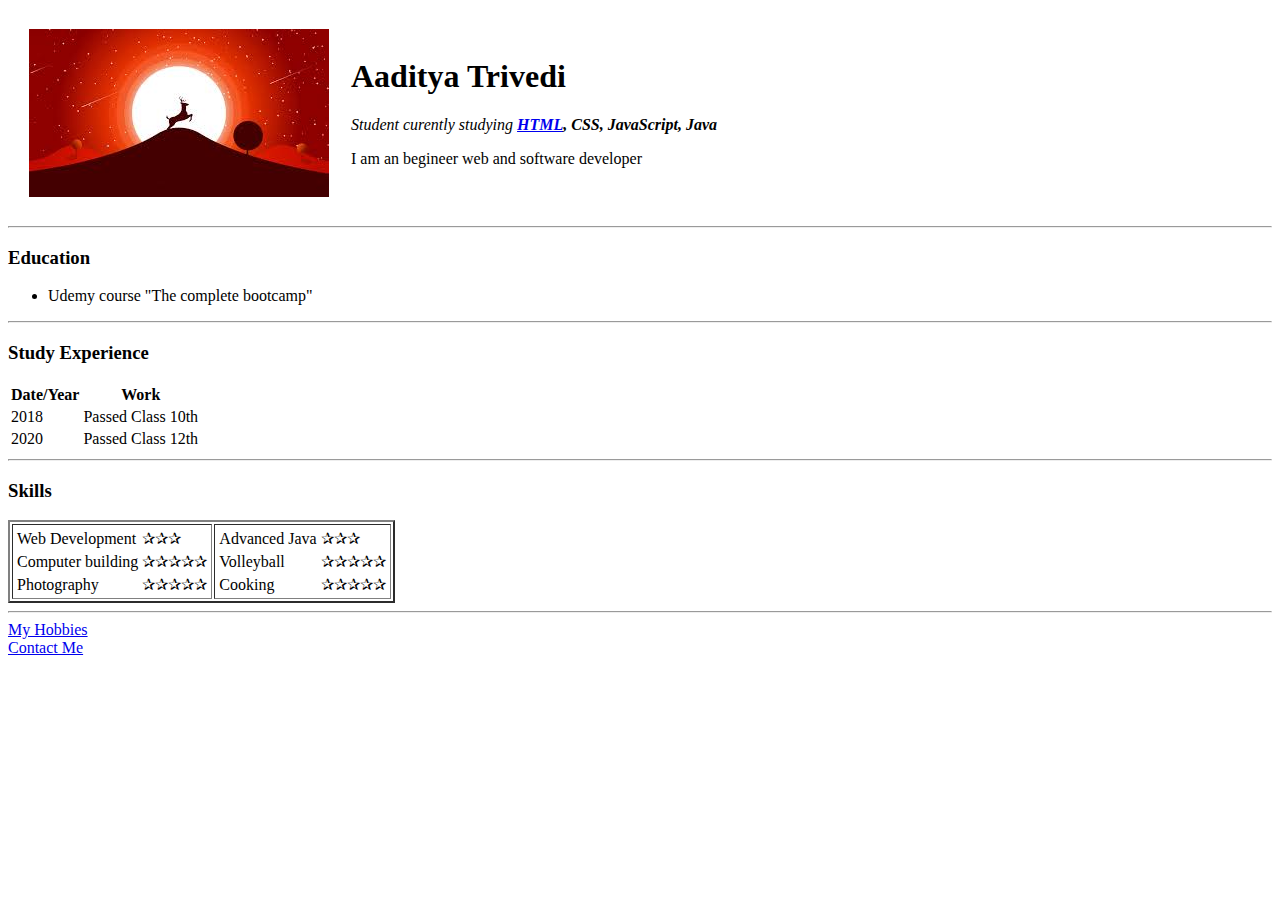
==== index.html @ 1f63ff37 "Added initial cv website files" ====
<!--DOCTYPE html-->
<html>
    <head>
        <meta charset="UTF-8">
        <title>Aaditya's Personal Site</title>
    </head>
    <body>
        <table cellspacing="20">
            <tr>
                <td><img src="[data-uri]" alt="Sunset Deer"></td>
                <td><h1>Aaditya Trivedi</h1>
                    <P><EM>Student curently studying <strong> <a href="https://en.wikipedia.org/wiki/HTML">HTML</a>, CSS, JavaScript, Java</strong></EM></P>
                    <P>I am an begineer web and software developer</P></td>
            </tr>
        </table>
        <hr>
        <h3>Education</h3>
        <ul>
            <li>Udemy course "The complete bootcamp"</li>
        </ul>
        <hr>
        <h3>Study Experience</h3>
        <table>
            <thead>
                <tr>
                    <th>Date/Year</th>
                    <th>Work</th>
                </tr>
            </thead>
            <tbody>
                <tr>
                    <td>2018</td>
                    <td>Passed Class 10th</td>
                </tr>
                <tr>
                    <td>2020</td>
                    <td>Passed Class 12th</td>
                </tr>
            </tbody>
            <tfoot>

            </tfoot>
            
        </table>
        <hr>
        <h3>Skills</h3>
        <table border="2" cellspacing="2">
            <tr>
                <td>
                    <table cellspacing="2">
                        <tr>
                            <td>Web Development</td>
                            <td> ✰✰✰</td>
                        </tr>
                        <tr>
                            <td>Computer building</td>
                            <td>✰✰✰✰✰</td>
                        </tr>
                        <tr>
                            <td>Photography</td>
                            <td>✰✰✰✰✰</td>
                        </tr>
                    </table>
                </td>
                <td>
                    <table cellspacing="2">
                        <tr>
                            <td>Advanced Java</td>
                            <td>✰✰✰</td>
                        </tr>
                        <tr>
                            <td>Volleyball</td>
                            <td>✰✰✰✰✰</td>
                        </tr>
                        <tr>
                            <td>Cooking</td>
                            <td>✰✰✰✰✰</td>
                        </tr>
                    </table>
                </td>
            </tr>
        </table>
        <hr>
        <a href="hobbies.html">My Hobbies</a> <br>
        <a href="contacts.html">Contact Me</a>
    </body>
</html>
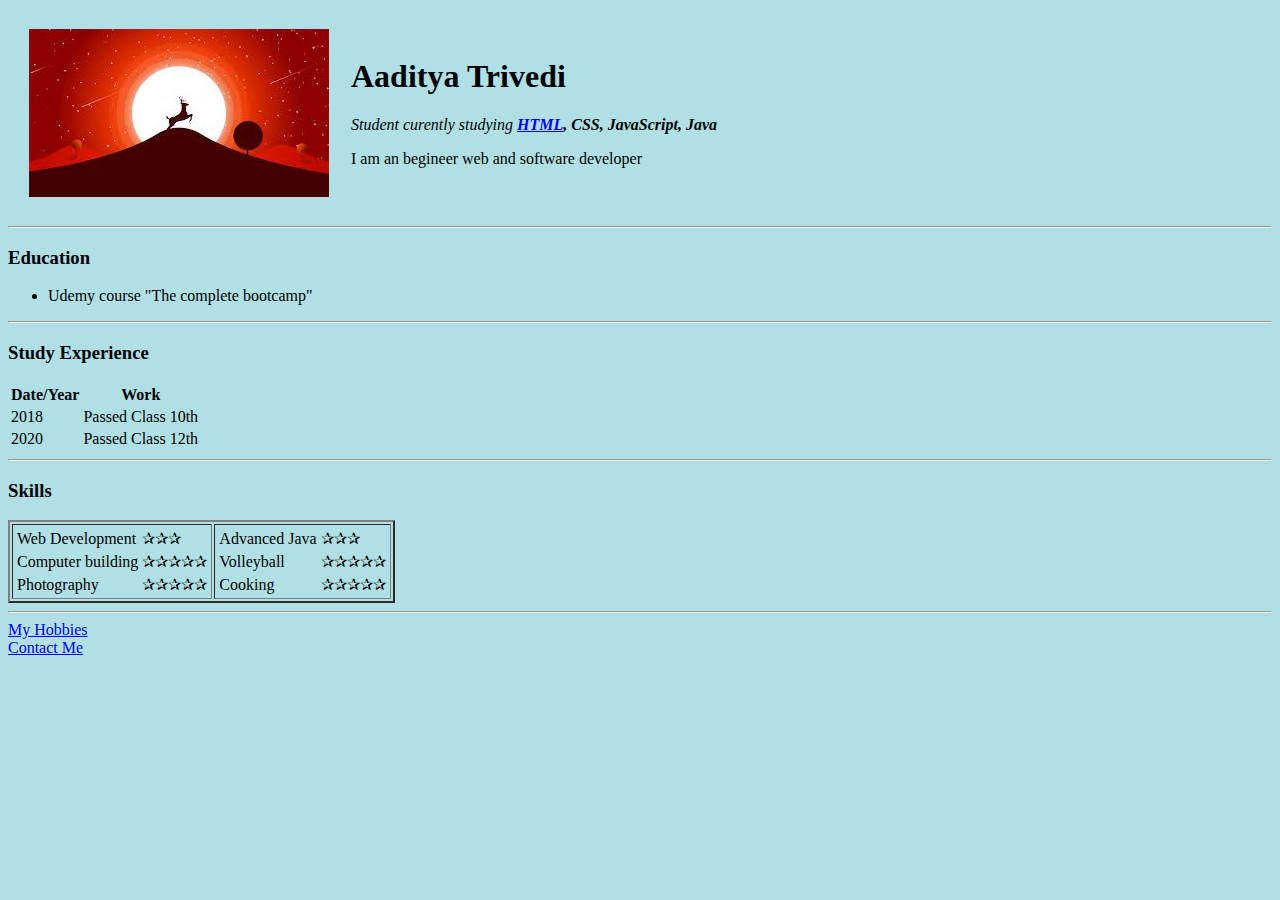
==== commit c62575dd: "Changed Background Color" ====
--- a/index.html
+++ b/index.html
@@ -4,7 +4,7 @@
         <meta charset="UTF-8">
         <title>Aaditya's Personal Site</title>
     </head>
-    <body>
+    <body style="background-color: powderblue ;">
         <table cellspacing="20">
             <tr>
                 <td><img src="[data-uri]" alt="Sunset Deer"></td>
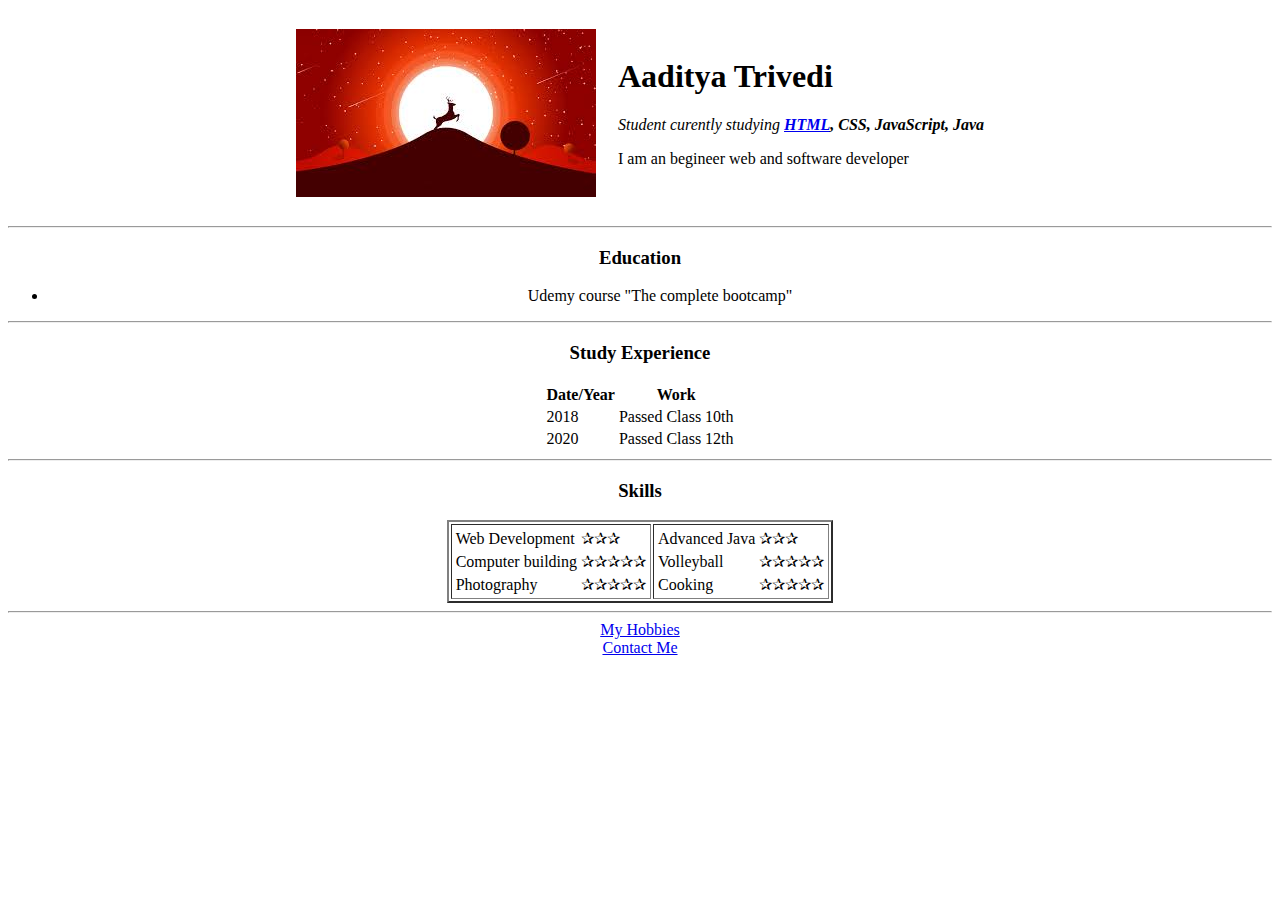
==== commit bd36b329: "Changed CSS" ====
--- a/index.html
+++ b/index.html
@@ -3,11 +3,12 @@
     <head>
         <meta charset="UTF-8">
         <title>Aaditya's Personal Site</title>
+        <link rel="stylesheet" href="css/styles.css">
     </head>
-    <body style="background-color: powderblue ;">
-        <table cellspacing="20">
+    <body>
+        <center><table cellspacing="20">
             <tr>
-                <td><img src="[data-uri]" alt="Sunset Deer"></td>
+                <td><center><img src="[data-uri]" alt="Sunset Deer"></center></td>
                 <td><h1>Aaditya Trivedi</h1>
                     <P><EM>Student curently studying <strong> <a href="https://en.wikipedia.org/wiki/HTML">HTML</a>, CSS, JavaScript, Java</strong></EM></P>
                     <P>I am an begineer web and software developer</P></td>
@@ -83,5 +84,6 @@
         <hr>
         <a href="hobbies.html">My Hobbies</a> <br>
         <a href="contacts.html">Contact Me</a>
+    </center>
     </body>
 </html>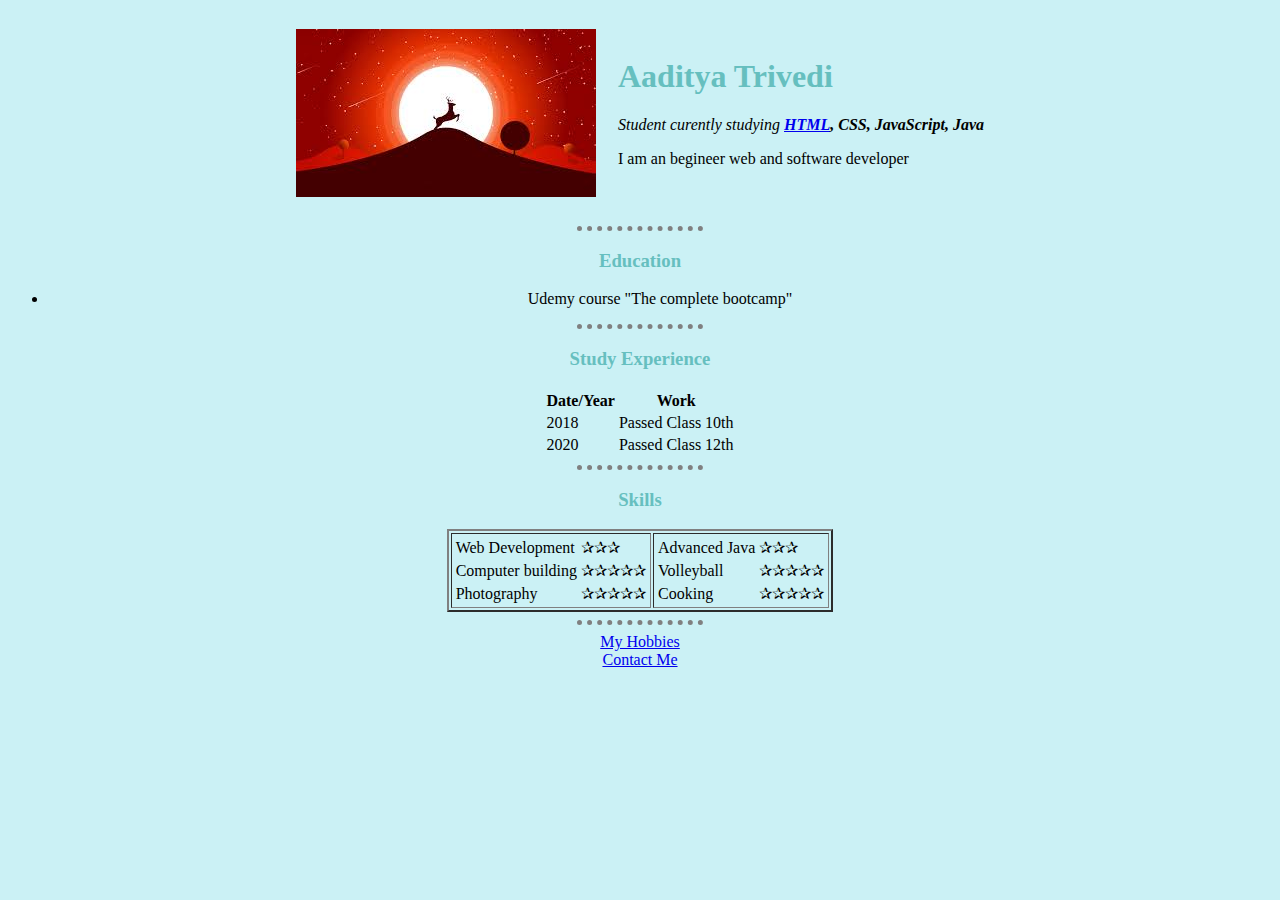
==== commit 2af316fa: "Update index.html" ====
--- a/index.html
+++ b/index.html
@@ -3,7 +3,7 @@
     <head>
         <meta charset="UTF-8">
         <title>Aaditya's Personal Site</title>
-        <link rel="stylesheet" href="css/styles.css">
+        <link rel="stylesheet" href="styles.css">
     </head>
     <body>
         <center><table cellspacing="20">
@@ -86,4 +86,4 @@
         <a href="contacts.html">Contact Me</a>
     </center>
     </body>
-</html>+</html>
--- a/styles.css
+++ b/styles.css
@@ -0,0 +1,21 @@
+body{
+    background-color: #cbf1f5 ;
+}
+
+hr {
+    background-color: #cbf1f5;
+    border-style:none;
+    border-top-style: dotted;
+    height: 0px;
+    border-width: 5px;
+    width: 10%;
+    border-color: grey;
+}
+
+h1{
+    color: #66BFBF;
+}
+
+h3{
+    color: #66BFBF;
+}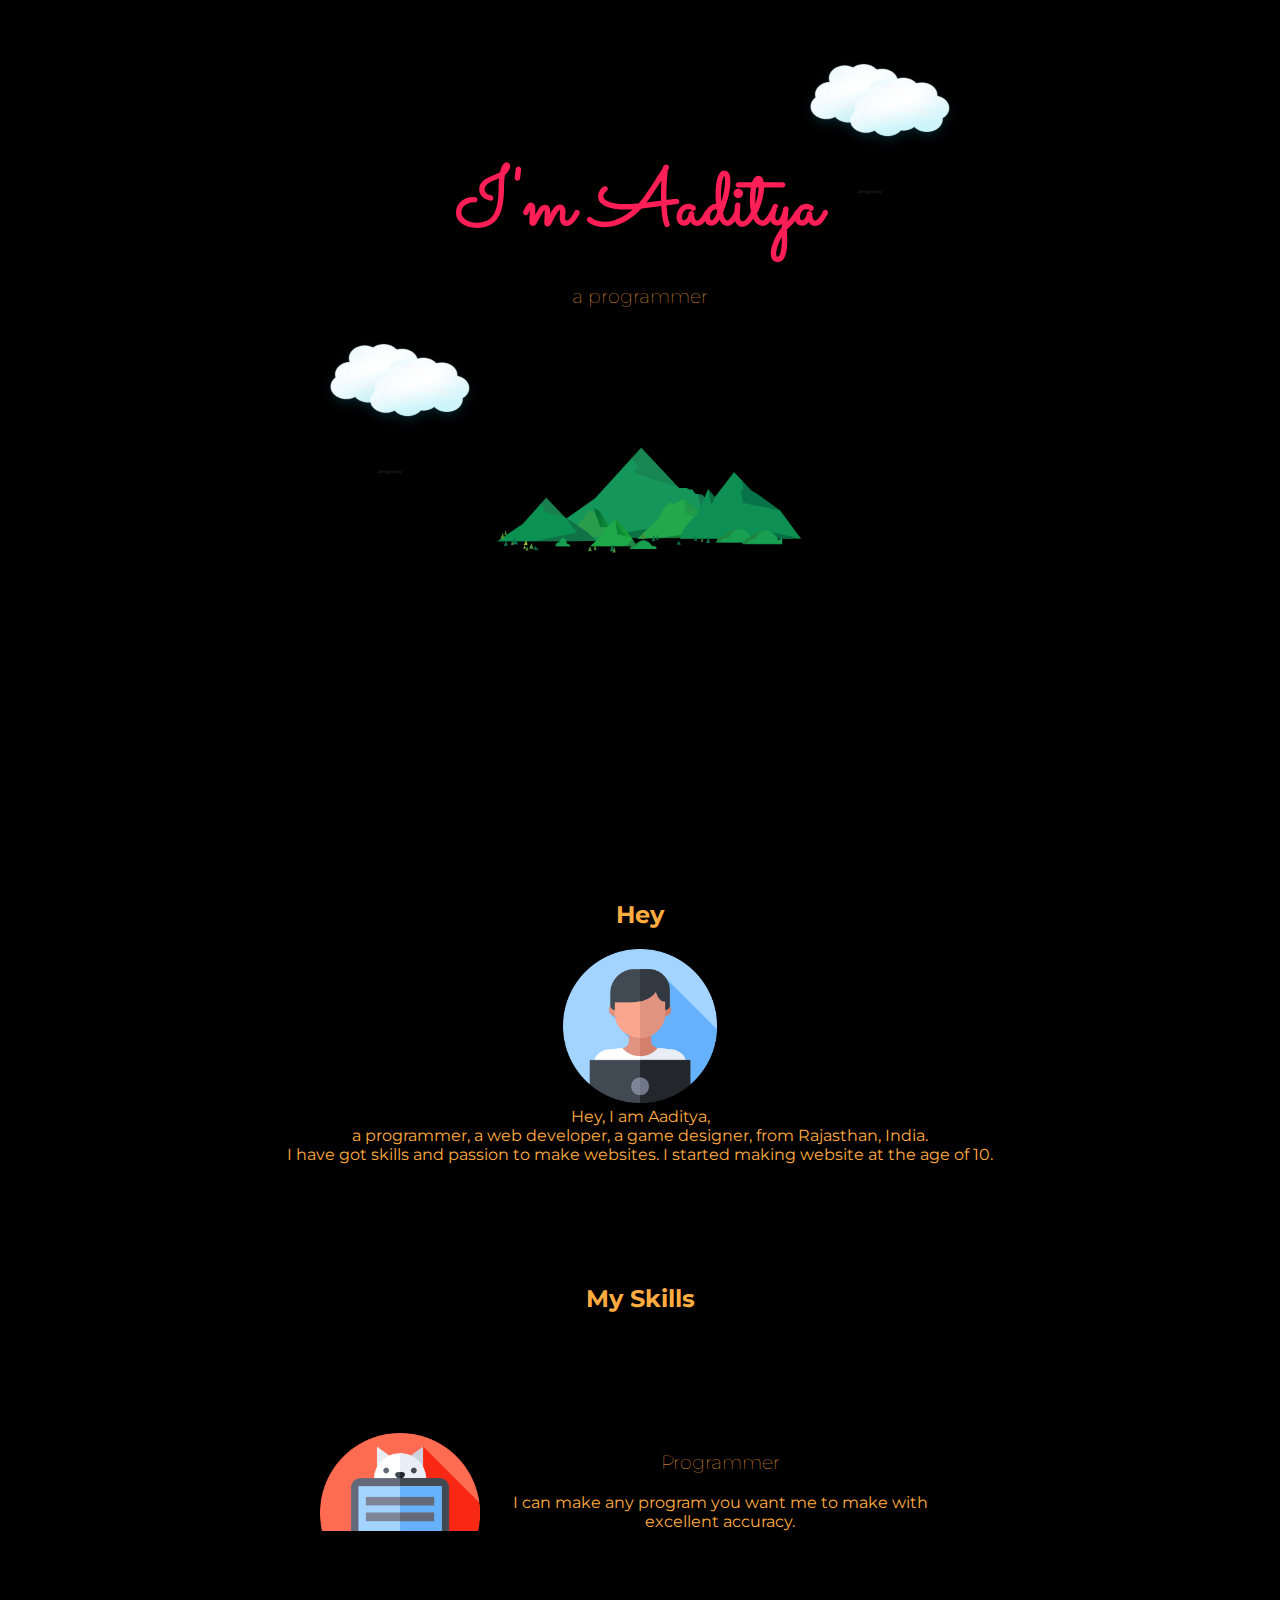
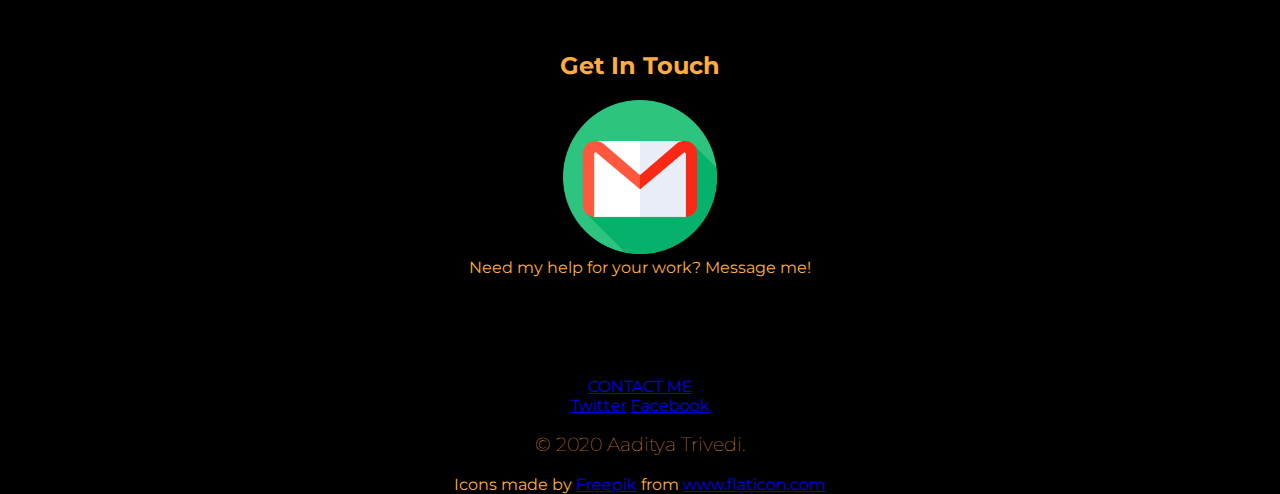
==== commit cc46b268: "Changed cv layout completely" ====
--- a/index.html
+++ b/index.html
@@ -1,89 +1,54 @@
-<!--DOCTYPE html-->
-<html>
-    <head>
-        <meta charset="UTF-8">
-        <title>Aaditya's Personal Site</title>
-        <link rel="stylesheet" href="styles.css">
-    </head>
-    <body>
-        <center><table cellspacing="20">
-            <tr>
-                <td><center><img src="[data-uri]" alt="Sunset Deer"></center></td>
-                <td><h1>Aaditya Trivedi</h1>
-                    <P><EM>Student curently studying <strong> <a href="https://en.wikipedia.org/wiki/HTML">HTML</a>, CSS, JavaScript, Java</strong></EM></P>
-                    <P>I am an begineer web and software developer</P></td>
-            </tr>
-        </table>
-        <hr>
-        <h3>Education</h3>
-        <ul>
-            <li>Udemy course "The complete bootcamp"</li>
-        </ul>
-        <hr>
-        <h3>Study Experience</h3>
-        <table>
-            <thead>
-                <tr>
-                    <th>Date/Year</th>
-                    <th>Work</th>
-                </tr>
-            </thead>
-            <tbody>
-                <tr>
-                    <td>2018</td>
-                    <td>Passed Class 10th</td>
-                </tr>
-                <tr>
-                    <td>2020</td>
-                    <td>Passed Class 12th</td>
-                </tr>
-            </tbody>
-            <tfoot>
-
-            </tfoot>
-            
-        </table>
-        <hr>
-        <h3>Skills</h3>
-        <table border="2" cellspacing="2">
-            <tr>
-                <td>
-                    <table cellspacing="2">
-                        <tr>
-                            <td>Web Development</td>
-                            <td> ✰✰✰</td>
-                        </tr>
-                        <tr>
-                            <td>Computer building</td>
-                            <td>✰✰✰✰✰</td>
-                        </tr>
-                        <tr>
-                            <td>Photography</td>
-                            <td>✰✰✰✰✰</td>
-                        </tr>
-                    </table>
-                </td>
-                <td>
-                    <table cellspacing="2">
-                        <tr>
-                            <td>Advanced Java</td>
-                            <td>✰✰✰</td>
-                        </tr>
-                        <tr>
-                            <td>Volleyball</td>
-                            <td>✰✰✰✰✰</td>
-                        </tr>
-                        <tr>
-                            <td>Cooking</td>
-                            <td>✰✰✰✰✰</td>
-                        </tr>
-                    </table>
-                </td>
-            </tr>
-        </table>
-        <hr>
-        <a href="hobbies.html">My Hobbies</a> <br>
-        <a href="contacts.html">Contact Me</a>
-    </center>
-    </body>
+<!DOCTYPE html>
+<html lang="en">
+<head>
+    <meta charset="UTF-8">
+    <title>Aaditya T</title>
+    <link rel="stylesheet" href="styles.css">
+    <link rel="icon" href="favicon.ico">
+    <link href="https://fonts.googleapis.com/css2?family=Montserrat&family=Sacramento&display=swap" rel="stylesheet">
+</head>
+<body>
+<div>
+    <img class="cloud" src="cloud.png" alt="cloud-img">
+    <h1>I'm Aaditya</h1>
+    <h3>a programmer</h3>
+    <img class="bottomcloud" src="cloud.png" alt="cloud-img">
+    <img class="mountain" src="mountains.png" alt="mountain-img">
+</div>
+<div class="middle-container">
+    <div class="profile">
+    <h2>Hey</h2>
+    <img class="photo" src="worker (1).png" alt="profile-photo">
+    <p>Hey, I am Aaditya, <br>
+    a programmer, a web developer, a game designer, from Rajasthan, India.<br>
+    I have got skills and passion to make websites. I started making website at the age of 10.</p>
+    </div>
+    <!-- TODO-
+              skills-row ko jb left float krte hai toh div me uske parts cut hot rhe hai, same with mail class
+              get in touch ko bhi thoda touchup dena hai
+              colorhunt se new color palette chose krna hai
+              button add krna hai
+              footer div add krna hai jisme copyright aayega  -->
+        <div class="skills">
+            <h2>My Skills</h2>
+            <div class="skills-row">
+                <img class="skills-heading" src="laptop.png" alt="skills-heading">
+                <h3>Programmer</h3>
+                <p>I can make any program you want me to make with excellent accuracy.</p>
+            </div>
+        </div>
+    <div class="contact-me">
+        <h2>Get In Touch</h2>
+        <img class="mail" src="gmail.png" alt="mail-me">
+        <p>Need my help for your work? Message me!</p>
+    </div>
+</div>
+<div class="bottom-container">
+    <a class="btn" href="mailto:nikita2015trivedi@gmail.com">CONTACT ME</a> <br>
+    <a class="footer-link" href="https://www.twitter.com/">Twitter</a>
+    <a class="footer-link" href="https://www.facebook.com/">Facebook</a>
+    <h3>© 2020 Aaditya Trivedi.</h3>
+    <p>Icons made by <a href="https://www.flaticon.com/authors/freepik" title="Freepik">Freepik</a> from <a href="https://www.flaticon.com/" title="Flaticon"> www.flaticon.com</a></p>
+</div>
+</body>
 </html>
--- a/styles.css
+++ b/styles.css
@@ -1,21 +1,83 @@
 body{
-    background-color: #cbf1f5 ;
+    margin: 0;
+    text-align: center;
+    font-family: 'Montserrat', sans-serif;
+    color: #ffac41;
 }
 
-hr {
-    background-color: #cbf1f5;
-    border-style:none;
-    border-top-style: dotted;
-    height: 0px;
-    border-width: 5px;
-    width: 10%;
-    border-color: grey;
+p{
+    margin: 0;
+}
+/* IN h1, 100% is equal to 16px
+   Also, 1em is also equal to 16px
+   Hence, 100% is equal to 1em */
+h1{
+    color: #ff1e56;
+    font-size: 5rem;
+    margin: 50px auto 0 auto;
+    font-family: 'Sacramento', cursive;
 }
 
-h1{
-    color: #66BFBF;
+h2{
+    color: #ffac41;
 }
 
 h3{
-    color: #66BFBF;
+    color: #ffac41;
+    font-weight: lighter;
+}
+
+div{
+    background-color: #000000;
+    position: relative;
+    padding-top: 100px;
+}
+
+.cloud{
+    width: 200px;
+    height: 200px;
+    position: absolute;
+    right: 300px;
+    top: 0px;
+}
+
+.mountain{
+    width: 350px;
+    height: 350px;
+}
+
+.bottomcloud{
+    width: 200px;
+    height: 200px;
+    position: absolute;
+    left: 300px;
+    bottom: 200px;
+}
+
+.middle-container{
+    margin: 0 auto 0 auto;
+}
+
+.bottom-container{
+    margin: 0 auto 0 auto
+}
+
+.skills-row{
+    width: 50%;
+    margin: 0 auto 0 auto;
+}
+
+.skills-heading{ 
+    height: 25%;        
+    width: 25%;
+    float: left;
+}
+
+.photo{
+    width: 12%;
+}
+
+.mail{
+    margin: 0 auto 0 auto;
+    width: 12%;
 }